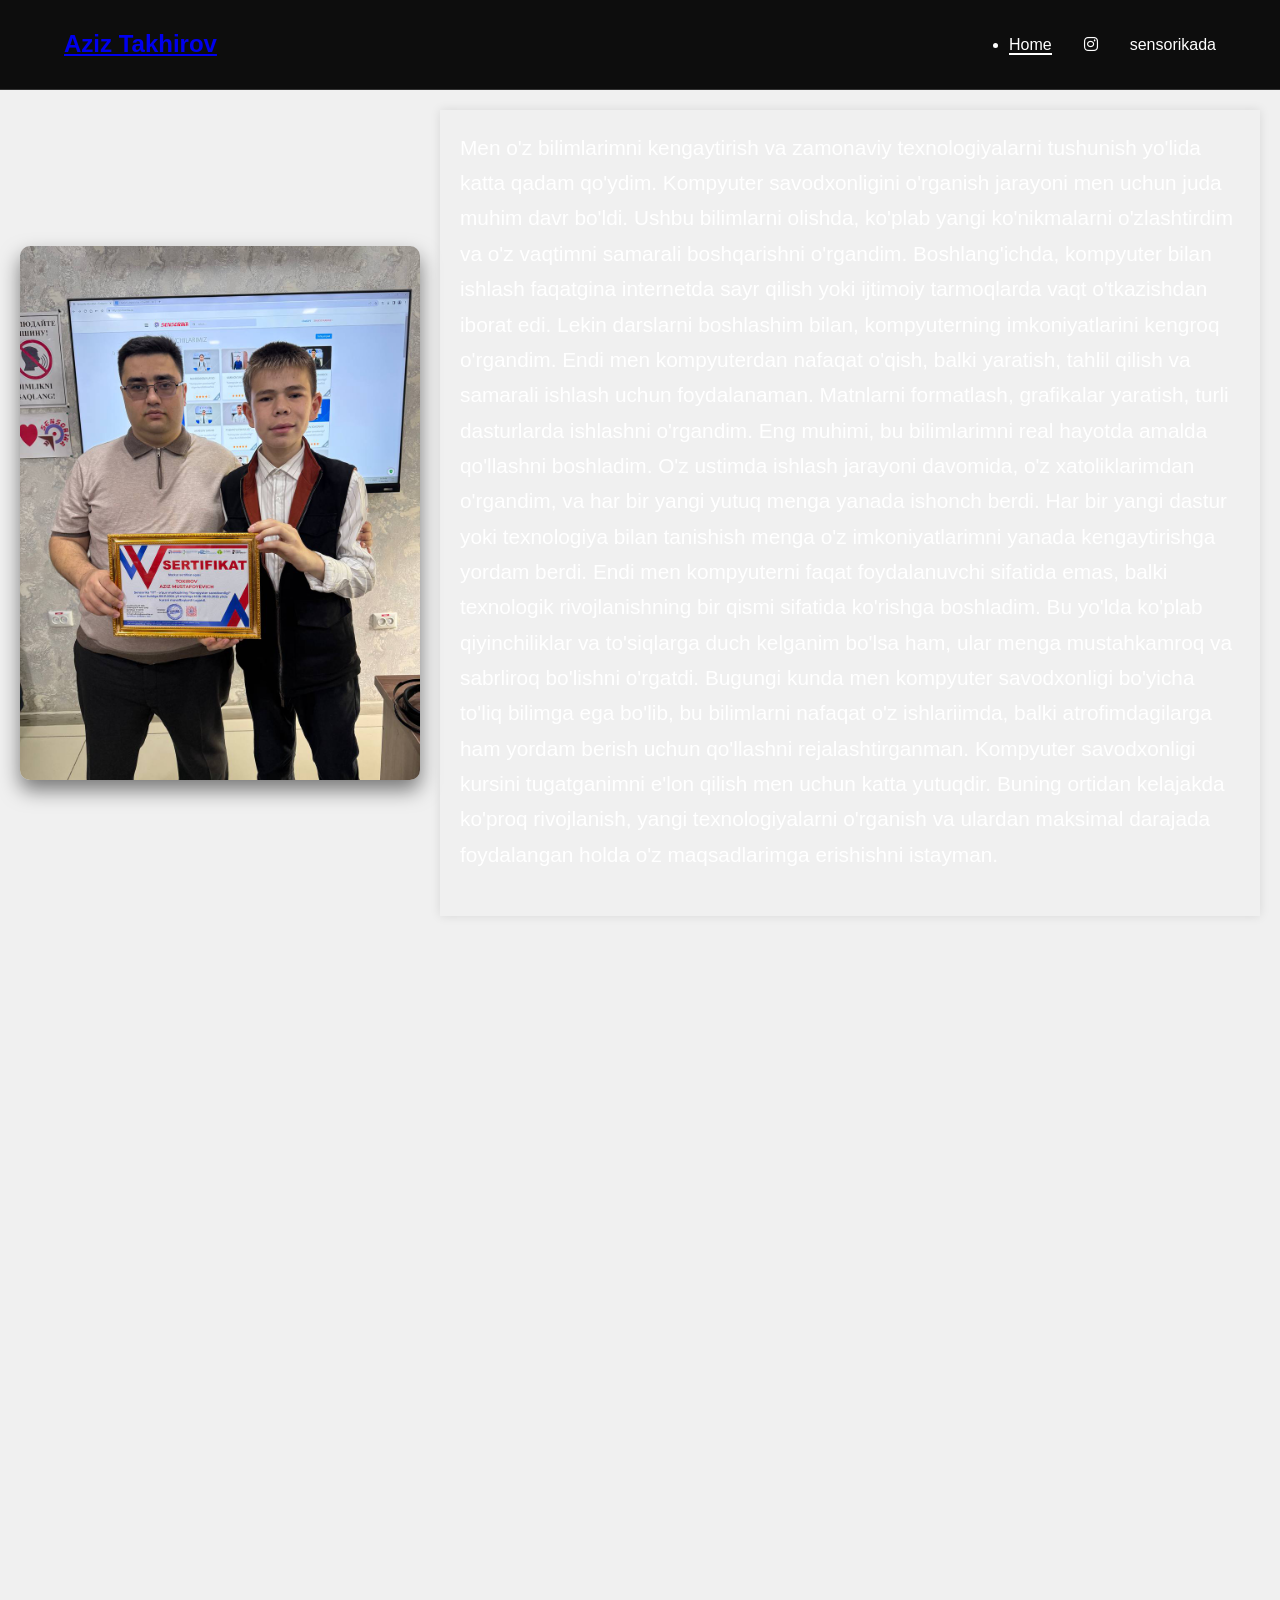
==== sensorika.html @ 189e3990 "Add files via upload" ====
<!DOCTYPE html>
<html lang="en">

<head>
    <meta charset="UTF-8" />
    <meta name="viewport" content="width=device-width, initial-scale=1.0" />
    <title>Document</title>
    <link rel="stylesheet" href="https://cdnjs.cloudflare.com/ajax/libs/font-awesome/6.5.2/css/all.min.css" />
    <link rel="stylesheet" href="style.css">

</head>

<body>

    <header>
        <div class="logo">
            <span><a href="./sihedwui.html">Aziz Takhirov</a></span>
        </div>
        <nav>
            <ul>
                <li><a href="./index.html" class="active">Home</a></li>

                </a>
                <a href="https://instagram.com/aaziimkhon" target="_blank" title="Instagram">
                    <i class="fab fa-instagram"></i <li><a href="./sihedwui.html">sensorikada</a></li>

            </ul>




        </nav>




    </header>


    <section class="second">
        <div class="container">
            <img src="./1744363772_photo_5_2025-04-11_14-26-33.jpg" alt="Rasm" class="image">
            <div class="text">

                <p>Men o'z bilimlarimni kengaytirish va zamonaviy texnologiyalarni tushunish yo'lida katta qadam
                    qo'ydim. Kompyuter savodxonligini o'rganish jarayoni men uchun juda muhim davr bo'ldi. Ushbu
                    bilimlarni olishda, ko'plab yangi ko'nikmalarni o'zlashtirdim va o'z vaqtimni samarali boshqarishni
                    o'rgandim.

                    Boshlang'ichda, kompyuter bilan ishlash faqatgina internetda sayr qilish yoki ijtimoiy tarmoqlarda
                    vaqt o'tkazishdan iborat edi. Lekin darslarni boshlashim bilan, kompyuterning imkoniyatlarini
                    kengroq o'rgandim. Endi men kompyuterdan nafaqat o'qish, balki yaratish, tahlil qilish va samarali
                    ishlash uchun foydalanaman. Matnlarni formatlash, grafikalar yaratish, turli dasturlarda ishlashni
                    o'rgandim. Eng muhimi, bu bilimlarimni real hayotda amalda qo'llashni boshladim.
                    O'z ustimda ishlash jarayoni davomida, o'z xatoliklarimdan o'rgandim, va har bir yangi yutuq menga
                    yanada ishonch berdi. Har bir yangi dastur yoki texnologiya bilan tanishish menga o'z
                    imkoniyatlarimni yanada kengaytirishga yordam berdi. Endi men kompyuterni faqat foydalanuvchi
                    sifatida emas, balki texnologik rivojlanishning bir qismi sifatida ko'rishga boshladim.

                    Bu yo'lda ko'plab qiyinchiliklar va to'siqlarga duch kelganim bo'lsa ham, ular menga mustahkamroq va
                    sabrliroq bo'lishni o'rgatdi. Bugungi kunda men kompyuter savodxonligi bo'yicha to'liq bilimga ega
                    bo'lib, bu bilimlarni nafaqat o'z ishlariimda, balki atrofimdagilarga ham yordam berish uchun
                    qo'llashni rejalashtirganman.


                    Kompyuter savodxonligi kursini tugatganimni e'lon qilish men uchun katta yutuqdir. Buning ortidan
                    kelajakda ko'proq rivojlanish, yangi texnologiyalarni o'rganish va ulardan maksimal darajada
                    foydalangan holda o'z maqsadlarimga erishishni istayman.</p>
            </div>
        </div>

    </section>
    <section class="second">


        </div>
    </section>

</body>

</html>
---- style.css ----
* {
  margin: 0;
  padding: 0;
  box-sizing: border-box;
  font-family: 'Segoe UI', Tahoma, Geneva, Verdana, sans-serif;
}

body {
  background-image: url(https://i0.wp.com/vsegda-pomnim.com/uploads/posts/2023-07/1689353946_vsegda-pomnim-com-p-noutbuk-nochyu-foto-35.jpg?ssl=1);
  background-repeat: no-repeat;
  background-size: cover;
  color: white;
  line-height: 1.7;
  overflow-x: hidden;
}

header {
  display: flex;
  justify-content: space-between;
  align-items: center;
  padding: 1.5rem 5%;
  position: sticky;
  top: 0;
  z-index: 100;
  background-color: rgba(0, 0, 0, 0.95);
  border-bottom: 1px solid #333;
}

.logo {
  display: flex;
  align-items: center;
  gap: 0.5rem;
  font-weight: bold;
  font-size: 1.2rem;
}

.logo span {
  font-size: 1.5rem;
  font-weight: bold;
}

nav ul {
  display: flex;
  gap: 2rem;
}

nav a {
  color: white;
  text-decoration: none;
  transition: 0.3s;
  font-weight: 500;
}

nav a:hover,
nav a.active {
  border-bottom: 2px solid white;
  color: white;
}

.hero {
  display: flex;
  justify-content: space-between;
  align-items: center;
  padding: 5% 5%;
  max-width: 1200px;
  margin: 0 auto;
  min-height: 100vh;
  color: white;
}

.text {
  flex: 1;
  padding-right: 2rem;
}

h1 {
  font-size: 2.8rem;
  margin-bottom: 1rem;
}

p {
  font-size: 1.3rem;
  margin-bottom: 1.5rem;
}

.social {
  display: flex;
  gap: 1.5rem;
  margin-top: 1rem;
}

.social a {
  position: relative;
  color: white;
  font-size: 1.3rem;
  cursor: pointer;
  transition: 0.3s;
  opacity: 0.7;
}

.social a:hover,
.social a.active {
  opacity: 1;
  transform: scale(1.2);
}


.social a::before {
  content: '';
  position: absolute;
  top: 0;
  left: 0;
  width: 100%;
  height: 100%;
  background: radial-gradient(circle, rgba(255, 255, 255, 0.4) 0%, transparent 70%);
  opacity: 0;
  border-radius: 50%;
  transition: opacity 0.3s ease, transform 0.3s ease;
  z-index: -1;
}

.social a:hover::before,
.social a.active::before {
  opacity: 1;
  transform: scale(1.5);
}


.social a i {
  transition: all 0.3s ease;
  filter: brightness(1);
}

.social a:hover i,
.social a.active i {
  filter: brightness(2);
  transform: scale(1.1);
}

.image {
  flex: 1;
  max-width: 400px;
  border-radius: 10px;
  overflow: hidden;
  box-shadow: 0 10px 20px rgba(0, 0, 0, 0.5);
}

.image img {
  width: 100%;
  height: auto;
  object-fit: cover;
  filter: grayscale(100%);
  transition: 0.5s;
}

.image img:hover {
  filter: grayscale(0);
}

@media (max-width: 768px) {
  .hero {
    flex-direction: column;
    text-align: center;
  }

  .text {
    padding-right: 0;
    margin-bottom: 2rem;
  }

  .image {
    max-width: 300px;
    margin: 0 auto;
  }

  h1 {
    font-size: 2rem;
  }

  p {
    font-size: 1.1rem;
  }
}


.second {
  width: 100%;
  height: 100vh;
  background-size: cover;
  background-repeat: no-repeat;
}

.seconds {
  width: 100%;
  height: 100vh;
  background-size: cover;
  background-repeat: no-repeat;
}
body {
    font-family: Arial, sans-serif;
    margin: 0;
    padding: 0;
    background-color: #f0f0f0;
}

.container {
    display: flex;
    justify-content: flex-end; 
    align-items: center; 
    padding: 20px;
}

.image {
    width: 300px;
    height: auto;
    margin-right: 20px; 
}

.text {
    max-width: 5000px;
  
    padding: 20px;
    box-shadow: 0 0 10px rgba(0, 0, 0, 0.1);
}

h1 {
    margin-top: 0;
}

p {
    color: #ffffff;
}

.event {
    background-color: #ffffff;
    
    padding:- 1px;
    margin-bottom: -20px;
}
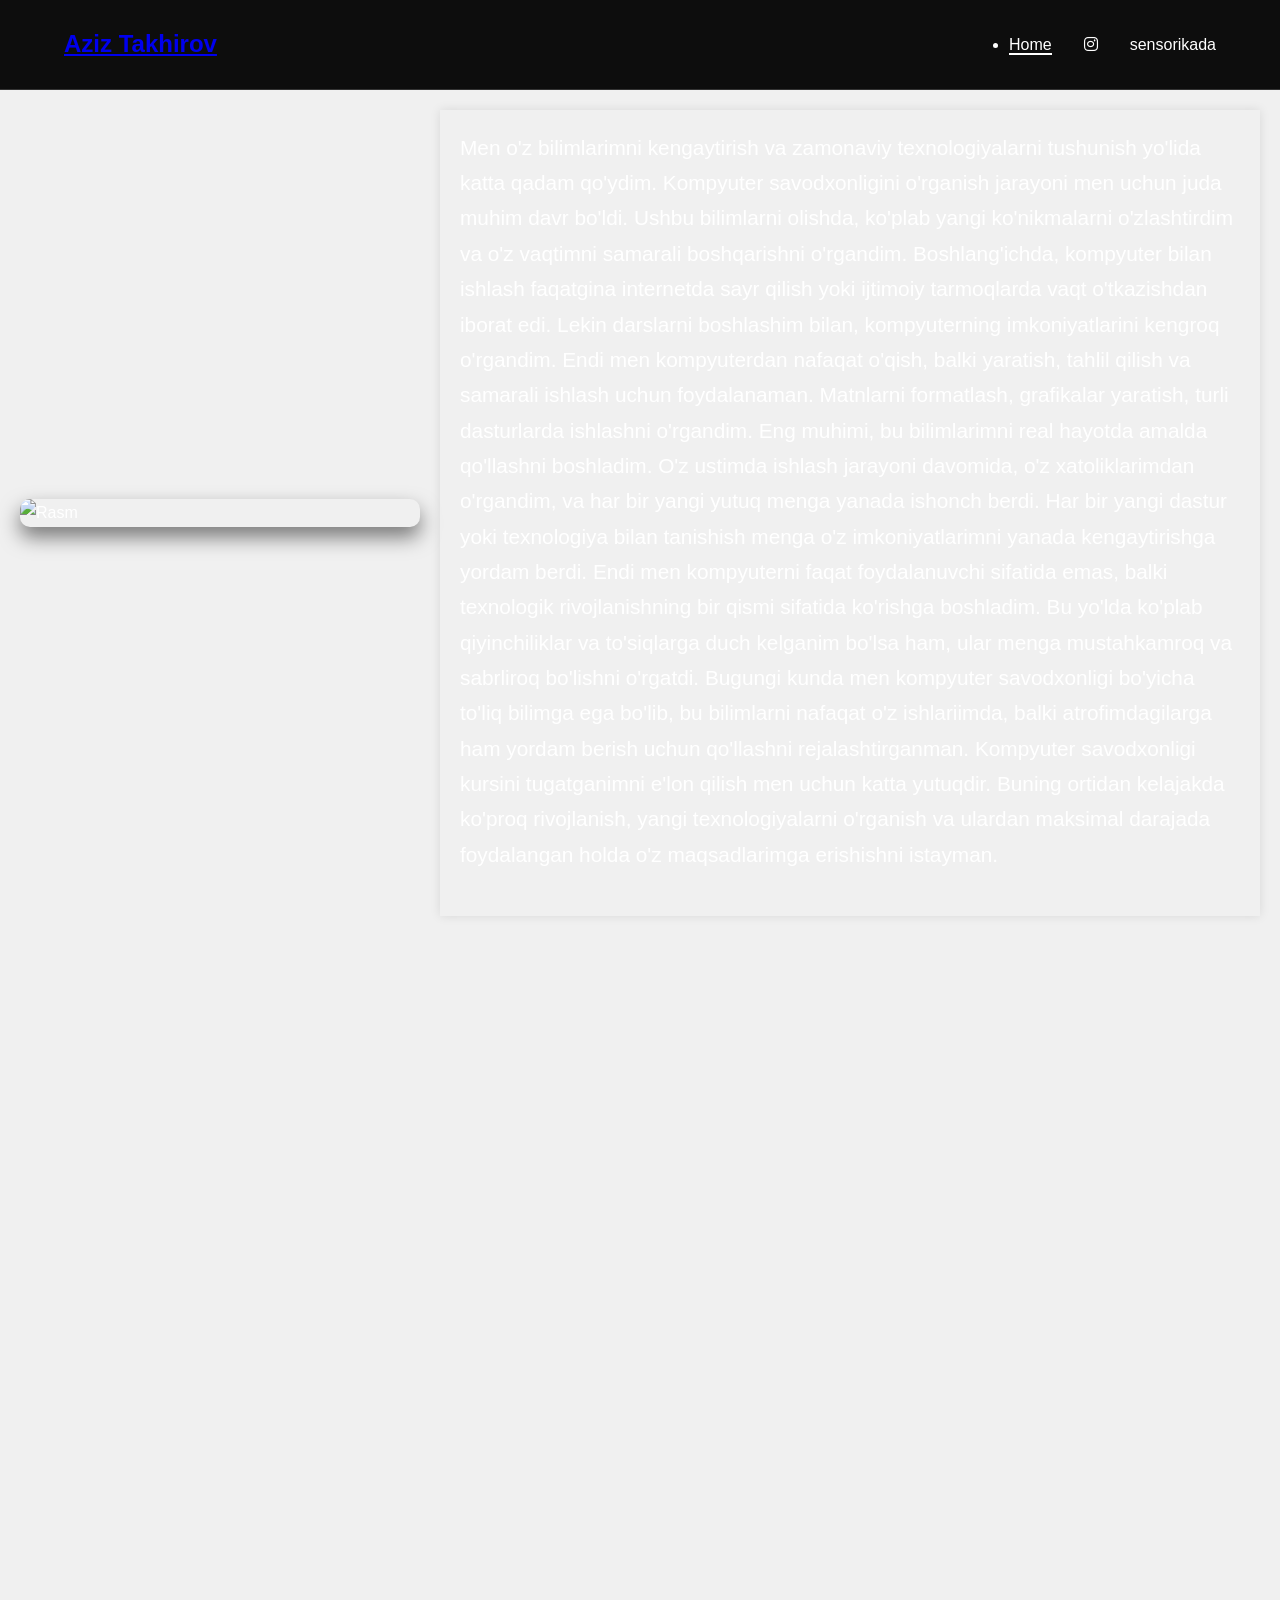
==== commit a3d40fcc: "fix: update page title" ====
--- a/sensorika.html
+++ b/sensorika.html
@@ -4,7 +4,7 @@
 <head>
     <meta charset="UTF-8" />
     <meta name="viewport" content="width=device-width, initial-scale=1.0" />
-    <title>Document</title>
+    <title>Sensorika — Detail</title>
     <link rel="stylesheet" href="https://cdnjs.cloudflare.com/ajax/libs/font-awesome/6.5.2/css/all.min.css" />
     <link rel="stylesheet" href="style.css">
 
